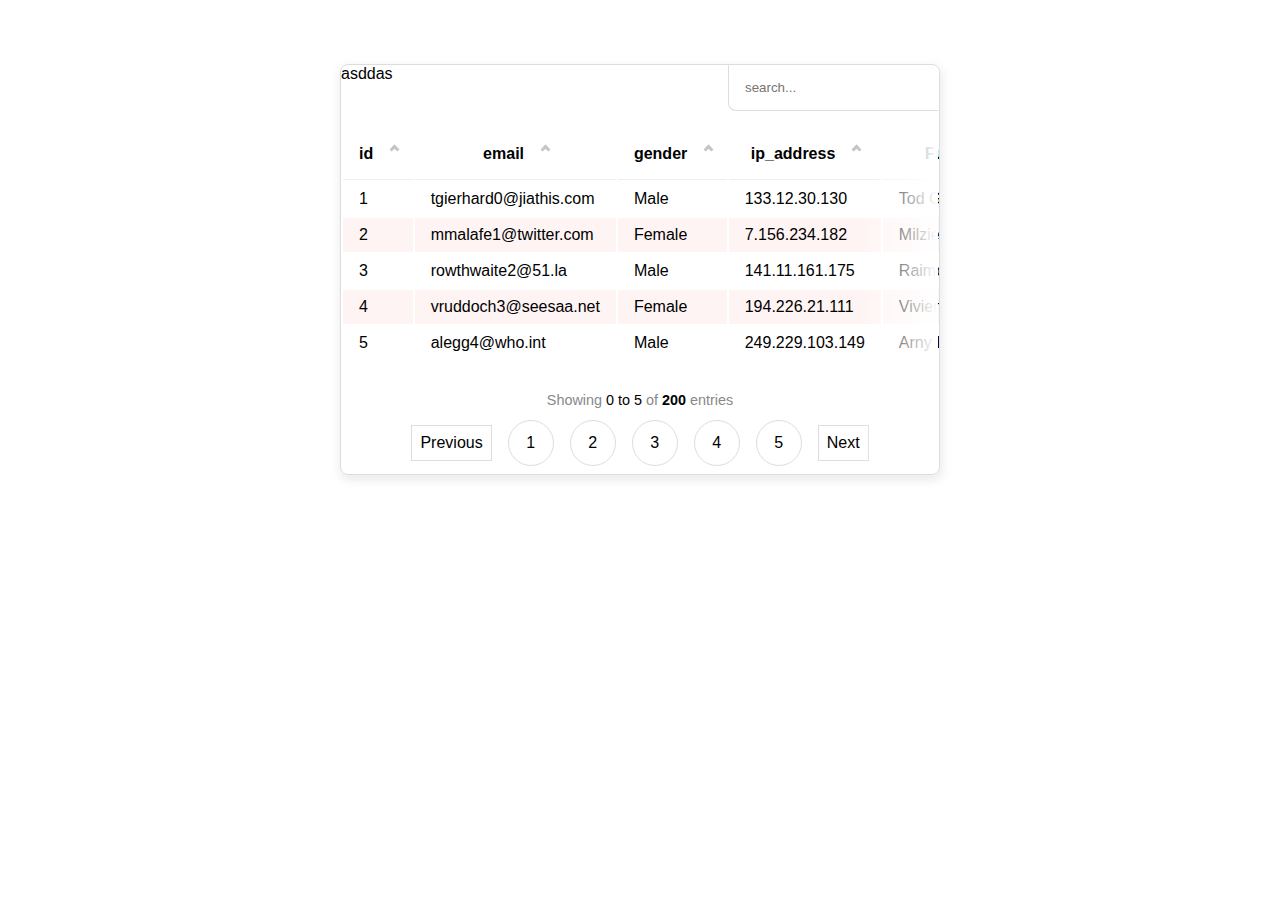
==== index.html @ 15444e32 "data table" ====
<!DOCTYPE html>
<html lang="en">
  <head>
    <meta charset="UTF-8" />
    <meta name="viewport" content="width=device-width, initial-scale=1.0" />
    <title>Table</title>
    <link rel="stylesheet" href="/main.css" />
  </head>
  <body>
    <div class="container">
      <div id="data-table"></div>
    </div>
    <script src="/main.js"></script>
    <script>
      // const dataListSample = {
      //   data: [
      //     ["Mike", 33, "mike@murphy.com", 170.12],
      //     ["John", 82, "john@conway.com", 170.52],
      //     ["Sara", 26, "sara@keegan.com", 171],
      //     ["John12", 82, "asd@conway.com", 170.52],
      //     ["Joasdhn", 82, "jodfasadhn@conway.com", 171.52],
      //   ],
      //   columns: ["Name", "Age", "Email", "Height(cm)"],
      // };
      // const table = new TableFactory("data-table");
      // table.setConfig({
      //   countPerPage: 10,
      //   headerFix: true,
      // });
      // table.load(dataListSample);
      // setTimeout(() => {
      //   dataListSample.data.pop()
      //   table.load(dataListSample)
      // },2000)
    </script>
  </body>
</html>
---- main.css ----
body,
html {
  height: 100%;
  width: 100%;
  font-family: Helvetica, sans-serif;
  font-size: 1rem;
  padding: 0;
  margin: 0;
}

.container {
  max-width: 70rem;
  margin: 0 auto;
  padding: 4rem 0 0 0;
}

#data-table {
  margin: 0 auto;
  max-width: 600px;
}

.table-wrapper {
  position: relative;
  border-radius: 0.5rem;
  border: 1px solid #dddddd;
  box-shadow: 1px 4px 9px 2px rgb(143 132 132 / 15%);
}

.table-wrapper > .plank::after {
  position: absolute;
  background: linear-gradient(
    to right,
    rgba(255, 255, 255, 0),
    rgba(255, 255, 255, 0.5),
    rgb(255, 255, 255)
  );
  content: "";
  width: 5rem;
  top: 0;
  height: 100%;
  right: 1px;
  border-radius: 0 0.5rem 0.5rem 0;
}

.row-data {
  width: auto;
  padding: 1rem 0;

  display: block;
  overflow: hidden;
  overflow-x: hidden;
  white-space: nowrap;
  border-bottom: 2.5px solid transparent;
}

.row-data:hover,
.row-data:active,
.row-data:focus {
  overflow-x: auto;
  border-bottom: none;
}

.row-data::-webkit-scrollbar-track {
  -webkit-box-shadow: inset 0 0 6px rgba(0, 0, 0, 0.3);
  background-color: #f5f5f5;
}

.row-data::-webkit-scrollbar {
  width: 3px;
  height: 3px;
  background-color: #f5f5f5;
}

.row-data::-webkit-scrollbar-thumb {
  background-color: rgb(236, 236, 236);
  border: 1px solid #e9e9e9;
}

tr.row-line:nth-child(even) {
  background-color: #fff4f4;
}

td.row-item {
  padding: 0.5rem 1rem;
}

th.table-head {
  padding: 1rem 1rem;
  cursor: pointer;
  border-bottom: 1px solid #efefef;
}

th.table-head > .row-header--chevron {
  padding-left: 0.75rem;
  cursor: pointer;
}

/* table head > chevron */

th.table-head > .row-header--chevron.down::before {
  color: rgb(68, 192, 68);
  transform: rotate(135deg);
}
th.table-head > .row-header--chevron.up::before {
  color: rgb(75, 75, 221);
  transform: rotate(-45deg);
}

th.table-head > .row-header--chevron::before {
  border-style: solid;
  border-width: 0.2rem 0.2rem 0 0;
  content: "";
  color: #c5c5c5;
  display: inline-block;
  height: 0.25rem;
  cursor: pointer;
  width: 0.25rem;
  left: 0.095rem;
  top: 0.095rem;
  position: relative;
  transform: rotate(-45deg);
  vertical-align: top;
}

.row-head {
  font-size: 1rem;
}

.row-body {
  width: 100%;
  position: relative;
}

.row-message {
  display: block;
  text-align: center;
  padding: 0.75rem 0;
  font-size: 0.9rem;
  color: #888;
}

.row-message span {
  color: #000000;
}


/* header */

.header-table-utility {
  display: flex;
}

.header-table-utility > div  {
  flex: 1;
}

.header-table-utility > .search-wrapper{
  display: flex;
  justify-content: flex-end;
  z-index: 2;
}

.header-table-utility .table-search-box {
  padding: 0.9rem 1rem;
  border: 1px solid #ddd;
  border-top-color: transparent;
  border-right-color: transparent;
  border-radius: 0 0.5rem 0 0.5rem;
}

.table-search-box:focus, .table-search-box:active, .table-search-box:hover {
  outline: none;
}


.pagination-wrapper {
  padding: 0 0 0.5rem 0;
  margin: 0 auto;
  max-width: 100%;
  display: flex;
  align-items: center;
  justify-self: center;
  max-width: 480px;
  z-index: 2;
}

.pagination-wrapper span.number {
  border-radius: 50%;
  width: 1.75rem;
  height: 1.75rem;
}


.pagination-wrapper span {
  padding: 0.5rem;
  cursor: pointer;
  text-align: center;
  margin: 0 0.5rem;
  display: inline-flex;
  justify-content: center;
  align-items: center;
  border: 1px solid #ddd;
}
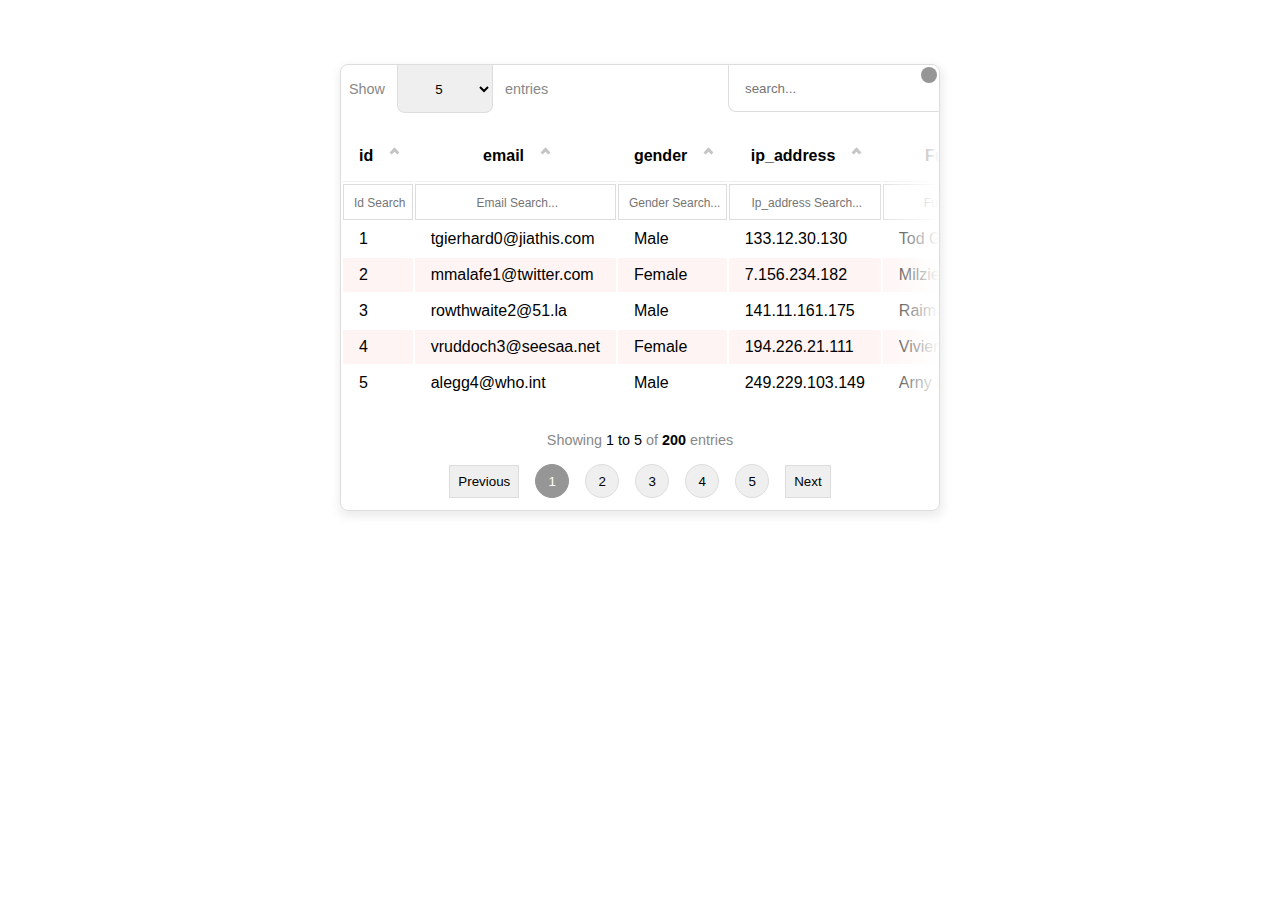
==== commit 19184ef4: "update" ====
--- a/index.html
+++ b/index.html
@@ -3,35 +3,51 @@
   <head>
     <meta charset="UTF-8" />
     <meta name="viewport" content="width=device-width, initial-scale=1.0" />
-    <title>Table</title>
-    <link rel="stylesheet" href="/main.css" />
+    <title>Data Table</title>
+    <link rel="stylesheet" href="/data-table.css" />
+    <style>
+      body,
+      html {
+        height: 100%;
+        width: 100%;
+        font-family: Helvetica, sans-serif;
+        font-size: 1rem;
+        padding: 0;
+        margin: 0;
+      }
+
+      .container {
+        max-width: 70rem;
+        margin: 0 auto;
+        padding: 4rem 0 0 0;
+      }
+
+      #data-table {
+        margin: 0 auto;
+        max-width: 600px;
+      }
+    </style>
   </head>
   <body>
     <div class="container">
       <div id="data-table"></div>
     </div>
-    <script src="/main.js"></script>
-    <script>
-      // const dataListSample = {
-      //   data: [
-      //     ["Mike", 33, "mike@murphy.com", 170.12],
-      //     ["John", 82, "john@conway.com", 170.52],
-      //     ["Sara", 26, "sara@keegan.com", 171],
-      //     ["John12", 82, "asd@conway.com", 170.52],
-      //     ["Joasdhn", 82, "jodfasadhn@conway.com", 171.52],
-      //   ],
-      //   columns: ["Name", "Age", "Email", "Height(cm)"],
-      // };
-      // const table = new TableFactory("data-table");
-      // table.setConfig({
-      //   countPerPage: 10,
-      //   headerFix: true,
-      // });
-      // table.load(dataListSample);
-      // setTimeout(() => {
-      //   dataListSample.data.pop()
-      //   table.load(dataListSample)
-      // },2000)
+    <script src="/data-table.js"></script>
+    <script text="text/javascript">
+      fetch("/MOCK_DATA_FORMATTED.JSON")
+        .then((r) => r.json())
+        .then((dataList) => {
+          const table = new TableFactory("data-table");
+          t = table;
+          table.setConfig({
+            countPerPage: 10,
+            headerFix: true,
+            isPaginated: true,
+            debug: false,
+          });
+          table.load(dataList);
+        });
+        var t;
     </script>
   </body>
 </html>
--- a/data-table.css
+++ b/data-table.css
@@ -0,0 +1,305 @@
+.table-wrapper {
+  border-radius: 0.5rem;
+  border: 1px solid #dddddd;
+  box-shadow: 1px 4px 9px 2px rgb(143 132 132 / 15%);
+  scroll-behavior: smooth;
+}
+
+.table-container {
+  position: relative;
+}
+
+.table-container > .plank::after {
+  position: absolute;
+  transition: all 1sec ease-in;
+  background: linear-gradient(
+    to right,
+    rgba(255, 255, 255, 0),
+    rgba(255, 255, 255, 0.5),
+    rgb(255, 255, 255)
+  );
+  content: "";
+  z-index: 0;
+  width: 4rem;
+  top: 0;
+  height: 100%;
+  right: 0px;
+  border-radius: 0 0.5rem 0.5rem 0;
+}
+.table-container > .plank {
+  cursor: pointer;
+}
+
+.table-container > .plank:hover::after {
+  transition: all 1sec ease-in;
+  cursor: e-resize;
+  box-shadow: -3px 0px 4px 0px #dddddd78;
+  /* border-left: 1px solid #ddd; */
+}
+
+.row-data {
+  width: auto;
+  padding: 1rem 0;
+
+  display: block;
+  overflow: hidden;
+  overflow-x: hidden;
+  white-space: nowrap;
+  border-bottom: 2.5px solid transparent;
+}
+
+.row-data:hover,
+.row-data:active,
+.row-data:focus {
+  overflow-x: auto;
+  border-bottom: none;
+}
+
+.row-data::-webkit-scrollbar-track {
+  -webkit-box-shadow: inset 0 0 6px rgba(0, 0, 0, 0.3);
+  background-color: #f5f5f5;
+}
+
+.row-data::-webkit-scrollbar {
+  width: 3px;
+  height: 3px;
+  background-color: #f5f5f5;
+}
+
+.row-data::-webkit-scrollbar-thumb {
+  background-color: rgb(236, 236, 236);
+  border: 1px solid #e9e9e9;
+}
+
+.pagination-wrapper::-webkit-scrollbar-track {
+  -webkit-box-shadow: inset 0 0 6px rgba(0, 0, 0, 0.3);
+  background-color: #f5f5f5;
+}
+
+.pagination-wrapper::-webkit-scrollbar {
+  width: 3px;
+  height: 3px;
+  background-color: #f5f5f5;
+}
+
+.pagination-wrapper::-webkit-scrollbar-thumb {
+  background-color: rgb(236, 236, 236);
+  border: 1px solid #e9e9e9;
+}
+
+tr.row-line:nth-child(even) {
+  background-color: #fff4f4;
+}
+
+td.row-item {
+  padding: 0.5rem 1rem;
+}
+
+th.table-head {
+  padding: 1rem 1rem;
+  cursor: pointer;
+  border-bottom: 1px solid #efefef;
+}
+
+th.table-head > .row-header--chevron {
+  padding-left: 0.75rem;
+  cursor: pointer;
+}
+
+/* table head > chevron */
+
+th.table-head > .row-header--chevron.down::before {
+  color: rgb(68, 192, 68);
+  transform: rotate(135deg);
+}
+th.table-head > .row-header--chevron.up::before {
+  color: rgb(75, 75, 221);
+  transform: rotate(-45deg);
+}
+
+th.table-head > .row-header--chevron::before {
+  border-style: solid;
+  border-width: 0.2rem 0.2rem 0 0;
+  content: "";
+  color: #c5c5c5;
+  display: inline-block;
+  height: 0.25rem;
+  cursor: pointer;
+  width: 0.25rem;
+  left: 0.095rem;
+  top: 0.095rem;
+  position: relative;
+  transform: rotate(-45deg);
+  vertical-align: top;
+}
+
+.row-head {
+  font-size: 1rem;
+}
+
+.row-body {
+  width: 100%;
+  position: relative;
+}
+
+.row-message {
+  display: block;
+  text-align: center;
+  padding: 0.75rem 0;
+  font-size: 0.9rem;
+  color: #888;
+}
+
+.row-message span {
+  color: #000000;
+}
+
+
+.table-header-column-input input {
+  width: 100%;
+  border: none;
+  outline: none;
+  border-left: none;
+  text-align: center;
+  font-size: 0.75rem;
+}
+
+
+.table-header-column-input {
+  padding: 0.5rem;
+  border: 1px solid #ddd;
+  /* border-right: none; */
+}
+
+/* header */
+
+.header-table-utility {
+  display: flex;
+}
+
+.header-table-utility > div {
+  flex: 1;
+}
+
+.header-table-utility > .search-wrapper {
+  display: flex;
+  justify-content: flex-end;
+  z-index: 2;
+  position: relative;
+}
+
+.header-table-utility .dot {
+  margin: 2px;
+  height: 1rem;
+  position: absolute;
+  right: 0;
+  top: 0;
+  z-index: 3;
+  width: 1rem;
+  background-color: #969696;
+  cursor: pointer;
+  border-radius: 50%;
+  display: inline-block;
+}
+
+.header-table-utility .dot:hover {
+  background-color: green;
+}
+
+.header-table-utility input.table-search-box {
+  padding: 0.9rem 1rem;
+  border: 1px solid #ddd;
+  border-top-color: transparent;
+  border-right-color: transparent;
+  border-radius: 0 0.5rem 0 0.5rem;
+  height: 1rem;
+}
+
+.table-search-box:focus,
+.table-search-box:active,
+.table-search-box:hover {
+  outline: none;
+}
+
+.pagination-wrapper {
+  overflow: auto;
+  padding: 0 0 0.5rem 0;
+  margin: 0 auto;
+  text-align: center;
+  display: block;
+  align-items: center;
+  justify-self: center;
+  max-width: 480px;
+  z-index: 2;
+}
+
+.pagination-wrapper button.number {
+  border-radius: 50%;
+  width: 1.75rem;
+  height: 1.75rem;
+  padding: 1rem;
+}
+
+.pagination-wrapper button {
+  outline: none;
+  padding: 0.5rem;
+  cursor: pointer;
+  text-align: center;
+  margin: 0.25rem 0.5rem;
+  display: inline-flex;
+  justify-content: center;
+  align-items: center;
+  border: 1px solid #ddd;
+}
+
+
+.pagination-wrapper button:active {
+  box-shadow: 0px 1px 2px 2px #ddd;
+}
+
+.pagination-wrapper button.number.active {
+  background: #969696;
+  color: white;
+  border-color: #969696;
+}
+
+.dropdown-entries select {
+  padding: 0 1rem;
+  border: 1px solid #ddd;
+  border-top-color: transparent;
+  border-radius: 0 0 0.5rem 0.5rem;
+  text-align: center;
+  width: 6rem;
+  margin: 0 0.5rem;
+  height: 3rem;
+  text-align: center;
+}
+
+.dropdown-entries select:focus,
+.dropdown-entries select:active,
+.dropdown-entries select:hover {
+  outline: none;
+}
+
+.dropdown-entries {
+  font-size: 0.9rem;
+  color: #888;
+  padding: 0 0.5rem;
+}
+
+.dropdown-entries input::-webkit-outer-spin-button,
+.dropdown-entries input::-webkit-inner-spin-button {
+  -webkit-appearance: none;
+  margin: 0;
+}
+
+/* Firefox */
+.dropdown-entries input[type="number"] {
+  -moz-appearance: textfield;
+}
+
+@media only screen and (max-width: 600px) {
+  .dropdown-entries span {
+    display: none;
+  }
+}
